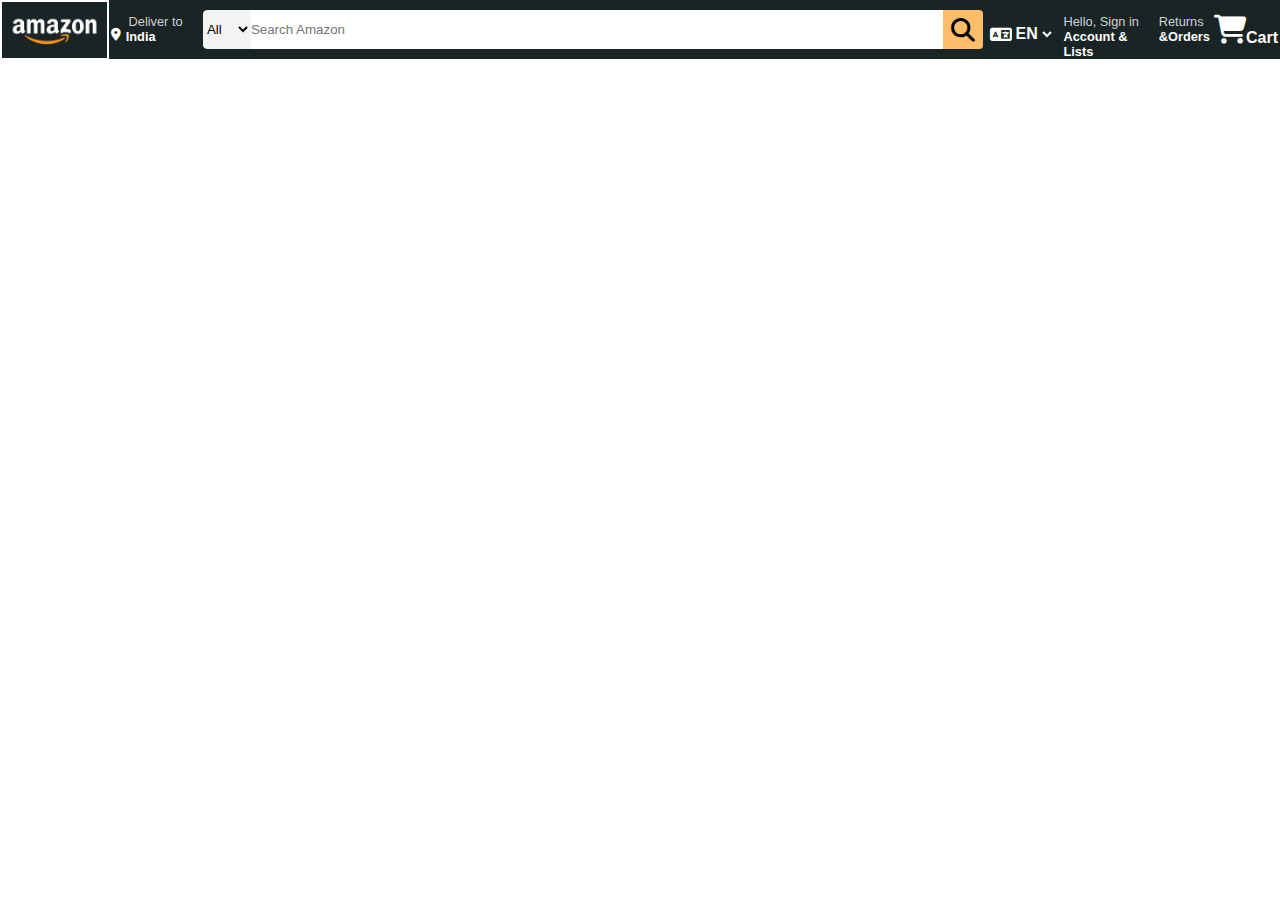
==== index.html @ fc0384eb "Changed Name" ====
<!DOCTYPE html>
<html lang="en">
<head>
    <meta charset="UTF-8">
    <meta name="viewport" content="width=device-width, initial-scale=1.0">
    <title>Amazon Clone</title>
    <link rel="stylesheet" href="Style.css">
    <link rel="stylesheet" href="https://cdnjs.cloudflare.com/ajax/libs/font-awesome/6.6.0/css/all.min.css">
</head>
<body>
    <div class="navbar">
        <div class="logo border">

        </div>
        <div class="location border">
            <div class="locationline1"><p>Deliver to</p></div>
            <div class="locationline2"><i class="fa-solid fa-location-dot"></i><p>India</p></div>

        </div>
        <div class="searchbar">
            <div>
                <select class="searchselect">
                    <option>All</option> 
                </select>
            </div>
            <input class="searchinput"placeholder="Search Amazon">
            <div class="searchicon "><i class="fa-solid fa-magnifying-glass"></i></div>

        </div>
        <div class="language border">
            <i class="fa-solid fa-language"></i>
            <select class="languageselect">
                <option>EN</option> 
            </select>
        </div>
        <div class="account border">
            <div class="accountline1"><p>Hello, Sign in</p></div>
            <div class="accountline2"><p>Account & Lists</p></div>
        </div>
        <div class="order border">
            <div class="orderline1"><p>Returns</p></div>
            <div class="orderline2"><p>&Orders</p></div>
        </div>
        <div class="cart border">
            <div class="carticon">
                <i class="fa-solid fa-cart-shopping"></i>
            </div>
            <div class="carttext">
                <p>Cart</p>
            </div>
        </div>
    </div>
</body>
</html>
---- Style.css ----
*{
    margin: 0;
    padding: 0;
    font-family: Arial, Helvetica, sans-serif;
}

/* navbar */
.navbar{
    display: flex;
    justify-content: space-around;
    align-items: center;
    background-color: #192424;
    height: 3.7rem;
    color: white;
    font-size: 0.8rem;
}
.border{
    border: 2px solid transparent;
    height: 3.5rem;
}
.border:hover{
    border: 2px solid white;
    cursor: pointer;
} 

.logo{
    background-image: url(Photos/amazon_logo.png);
    background-size: cover;
    width: 7rem;
}
.location{
    width: 6rem;
}
.locationline1{
    margin-left: 1.1rem;
    margin-top: .8rem;
    color: #f9fafad2;
}
.locationline2{
    display: flex;
    font-weight: 700;
    gap: 0.3rem;
}
.searchbar{
    height: 2.6rem;
    width: 65%;
    display: flex;
    align-items: center;
    border: none;
}
.searchinput{
    height: 2.4rem;
    width: 100%;
    border-radius: 0;
    border: none;
}
.searchicon{
    height: 2.4rem;
    width: 2.8rem;
    font-size: 1.5rem;
    align-items: center;
    display: flex;
    justify-content: center;
    border: none;
    background-color: rgba(254, 189, 104, 1);
    color: black;
    border-radius: 0 10% 10% 0;
    
}
.searchicon:hover{
    background-color: rgb(243, 158, 47);
    cursor: pointer;
    
}
.searchselect{
    height: 2.4rem;
    width: 3rem;
    border: none;
    border-radius: 10% 0 0 10%;
    background-color: #f3f3f3;
}
.language{
    width: 5rem;
    display: flex;
    justify-content: center;
    align-items: flex-end;
}
.language i{
    font-size: 1.1rem;
    margin-bottom: .9rem;
    
}
.languageselect{
    height: 2rem;
    background-color: #192424;
    color: white;
    margin-bottom: 0.5rem;
    border: none;
    font-weight: 650;
    font-size: 1rem;
}
.languageselect:hover{
    cursor: pointer;
}
.accountline1{
    margin-top: .8rem;
    color: #f9fafad2;
}
.accountline2{
    display: flex;
    font-weight: 700;
    gap: 0.3rem;
}
.orderline1{
    margin-top: .8rem;
    color: #f9fafad2;
}
.orderline2{
    display: flex;
    font-weight: 700;
    gap: 0.3rem;
}
.cart{
    display: flex;
    justify-content: center;
    align-items: center;
}
.cart i{
    font-size: 1.8rem;
}
.carttext{
    font-size: 01rem;
    margin-top: 1rem;
    font-weight: 700;
}
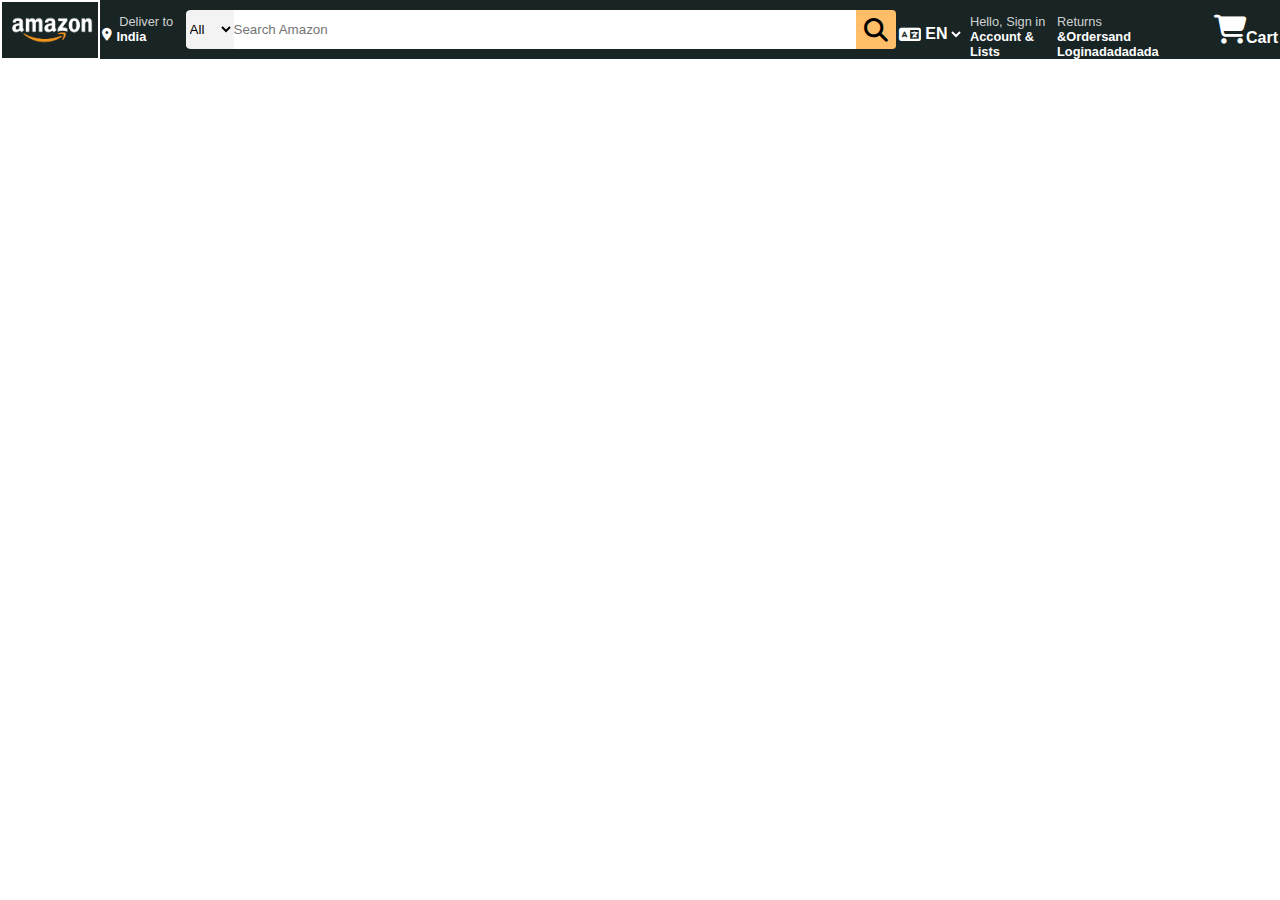
==== commit d81c9102: "Update index.html" ====
--- a/index.html
+++ b/index.html
@@ -39,7 +39,7 @@
         </div>
         <div class="order border">
             <div class="orderline1"><p>Returns</p></div>
-            <div class="orderline2"><p>&Orders</p></div>
+            <div class="orderline2"><p>&Ordersand Loginadadadada</p></div>
         </div>
         <div class="cart border">
             <div class="carticon">
@@ -51,4 +51,4 @@
         </div>
     </div>
 </body>
-</html> +</html> 
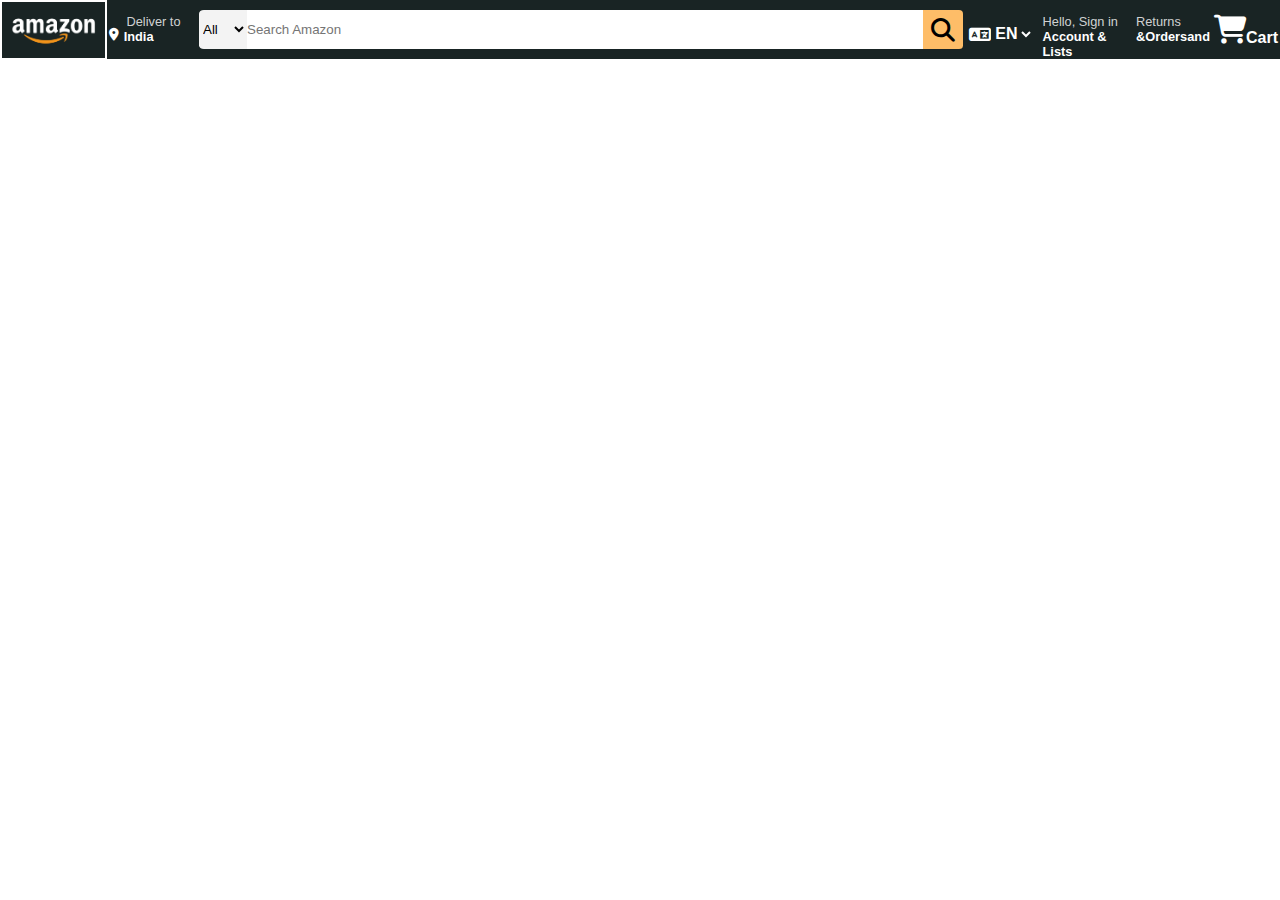
==== commit 5803bb84: "Update index.html" ====
--- a/index.html
+++ b/index.html
@@ -39,7 +39,7 @@
         </div>
         <div class="order border">
             <div class="orderline1"><p>Returns</p></div>
-            <div class="orderline2"><p>&Ordersand Loginadadadada</p></div>
+            <div class="orderline2"><p>&Ordersand</p></div>
         </div>
         <div class="cart border">
             <div class="carticon">
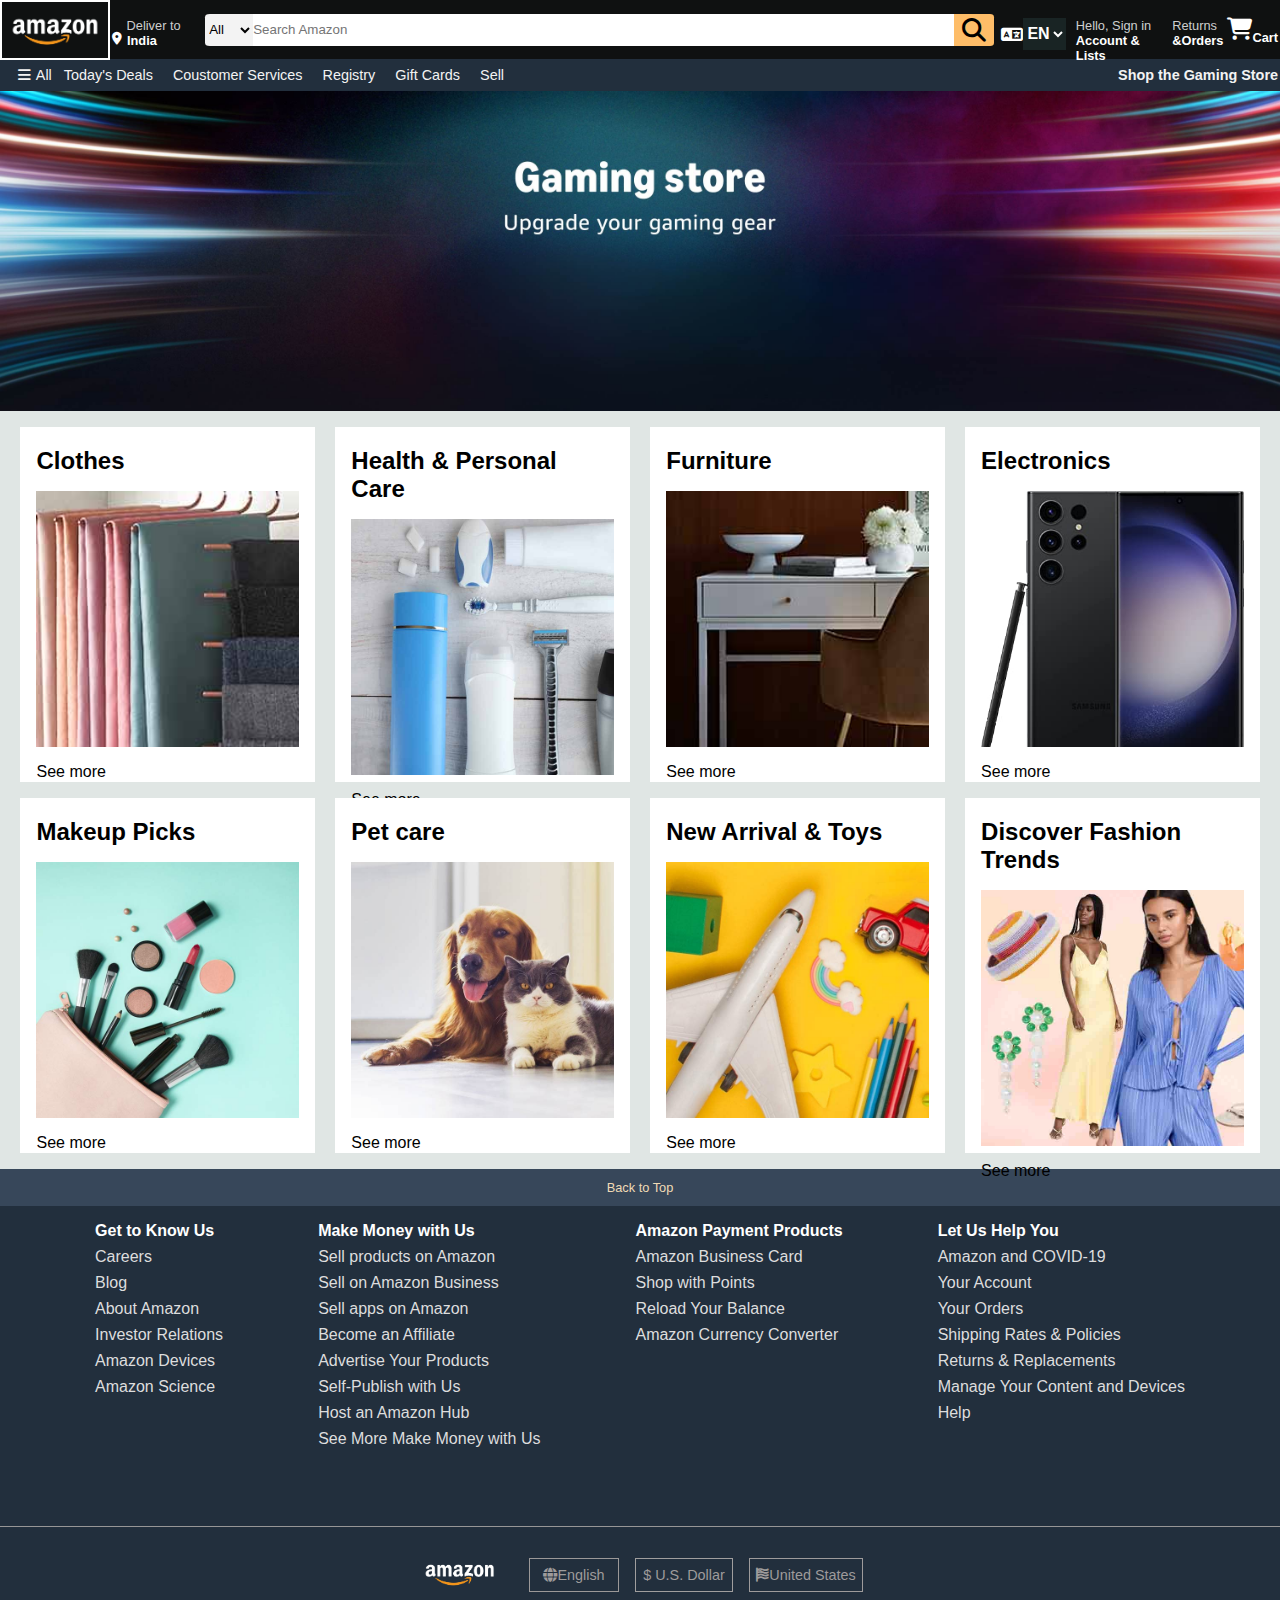
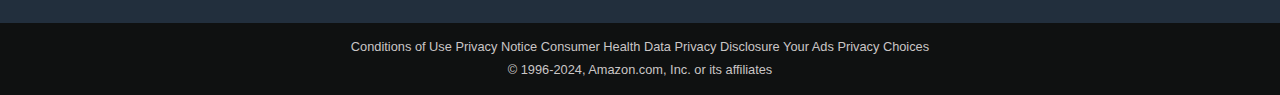
==== commit 9182a649: "Just Finished" ====
--- a/index.html
+++ b/index.html
@@ -39,7 +39,7 @@
         </div>
         <div class="order border">
             <div class="orderline1"><p>Returns</p></div>
-            <div class="orderline2"><p>&Ordersand</p></div>
+            <div class="orderline2"><p>&Orders</p></div>
         </div>
         <div class="cart border">
             <div class="carticon">
@@ -50,5 +50,145 @@
             </div>
         </div>
     </div>
+     <div class="navbar2">
+        <div class="optionall border2">
+            <i class="fa-solid fa-bars"></i> <p>All</p>          
+        </div>
+        <div class="panelcenter">
+            <p>Today's Deals</p>
+            <p>Coustomer Services</p>
+            <p>Registry</p>
+            <p>Gift Cards</p>
+            <p>Sell</p>
+        </div>
+        <div class="shopgaming border2">
+            <p>Shop the Gaming Store</p>
+        </div>
+     </div>
+     <div class="heroimage">
+     </div>
+      <div class="shopsection">
+        <div class="box1 box">
+            <div class="boxcontent">
+                <h2>Clothes</h2>
+            <div class="boximage" style="background-image: url(Photos/box1_image.jpg);"></div>
+            <p>See more</p>
+            </div>
+        </div>
+        <div class="box2 box">
+            <div class="boxcontent">
+                <h2>Health & Personal Care</h2>
+            <div class="boximage" style="background-image: url(Photos/box2_image.jpg);"></div>
+            <p>See more</p>
+            </div>
+        </div>
+        <div class="box3 box">
+            <div class="boxcontent">
+            <h2>Furniture</h2>
+            <div class="boximage" style="background-image: url(Photos/box3_image.jpg);"></div>
+            <p>See more</p>
+            </div>
+        </div>
+        <div class="box4 box">
+            <div class="boxcontent">
+            <h2>Electronics</h2>
+            <div class="boximage" style="background-image: url(Photos/box4_image.jpg);"></div>
+            <p>See more</p>
+            </div>
+        </div>
+        <div class="box1 box evengap">
+            <div class="boxcontent">
+                <h2>Makeup Picks</h2>
+            <div class="boximage" style="background-image: url(Photos/box5_image.jpg);"></div>
+            <p>See more</p>
+            </div>
+        </div>
+        <div class="box2 box evengap">
+            <div class="boxcontent">
+                <h2>Pet care</h2>
+            <div class="boximage" style="background-image: url(Photos/box6_image.jpg);"></div>
+            <p>See more</p>
+            </div>
+        </div>
+        <div class="box3 box evengap">
+            <div class="boxcontent">
+            <h2>New Arrival & Toys</h2>
+            <div class="boximage" style="background-image: url(Photos/box7_image.jpg);"></div>
+            <p>See more</p>
+            </div>
+        </div>
+        <div class="box4 box evengap">
+            <div class="boxcontent">
+            <h2>Discover Fashion Trends</h2>
+            <div class="boximage" style="background-image: url(Photos/box8_image.jpg);"></div>
+            <p>See more</p>
+            </div>
+        </div> 
+      </div>
+      <footer>
+        <div class="footpanel">
+            Back to Top
+        </div>
+        <div class="footpanel2">
+            <ul>
+                <p>Get to Know Us</p>
+                <a>Careers</a>
+                <a>Blog</a>
+                <a>About Amazon</a>
+                <a>Investor Relations</a>
+                <a>Amazon Devices</a>
+                <a>Amazon Science</a>
+            </ul>
+            <ul>
+                <p>Make Money with Us</p>
+                <a>Sell products on Amazon</a>
+                <a>Sell on Amazon Business</a>
+                <a>Sell apps on Amazon</a>
+                <a>Become an Affiliate</a>
+                <a>Advertise Your Products</a>
+                <a>Self-Publish with Us</a>
+                <a>Host an Amazon Hub</a>
+                <a>See More Make Money with Us</a>
+            </ul>
+            <ul>
+                <p>Amazon Payment Products</p>
+                <a>Amazon Business Card</a>
+                <a>Shop with Points</a>
+                <a>Reload Your Balance</a>
+                <a>Amazon Currency Converter</a>
+            </ul>
+            <ul>
+                <p>Let Us Help You</p>
+                <a>Amazon and COVID-19</a>
+                <a>Your Account</a>
+                <a>Your Orders</a>
+                <a>Shipping Rates & Policies</a>
+                <a>Returns & Replacements</a>
+                <a>Manage Your Content and Devices</a>
+                <a>Help</a>
+            </ul>
+        </div>
+        <div class="footpanel3">
+            <div class="logo1">
+
+            </div>
+            <div class="lancurcon">
+                <div class="lan"><i class="fa-solid fa-globe"></i><p>English</p></div>
+                <div class="cur">$ U.S. Dollar</div>
+                <div class="con"><div class="conimage"><i class="fa-solid fa-flag-usa"></i></div><p>United States</p></i></div>
+            </div>
+        </div>
+        <div class="footpanel4">
+            <div class="privacy">
+               <a>Conditions of Use</a>
+               <a>Privacy Notice</a>
+               <a>Consumer Health Data Privacy Disclosure</a>
+               <a>Your Ads Privacy Choices</a> 
+            </div>
+            <div class="affiliates">
+                <a>© 1996-2024, Amazon.com, Inc. or its affiliates</a>
+            </div>
+        </div>
+      </footer>
 </body>
 </html> 
--- a/Style.css
+++ b/Style.css
@@ -2,6 +2,7 @@
     margin: 0;
     padding: 0;
     font-family: Arial, Helvetica, sans-serif;
+    
 }
 
 /* navbar */
@@ -9,10 +10,10 @@
     display: flex;
     justify-content: space-around;
     align-items: center;
-    background-color: #192424;
+    background-color: #0f1111;
     height: 3.7rem;
     color: white;
-    font-size: 0.8rem;
+    font-size: .8rem;
 }
 .border{
     border: 2px solid transparent;
@@ -32,8 +33,8 @@
     width: 6rem;
 }
 .locationline1{
-    margin-left: 1.1rem;
-    margin-top: .8rem;
+    margin-left: .9rem;
+    margin-top: 1rem;
     color: #f9fafad2;
 }
 .locationline2{
@@ -42,20 +43,20 @@
     gap: 0.3rem;
 }
 .searchbar{
-    height: 2.6rem;
+    height: 2rem;
     width: 65%;
     display: flex;
     align-items: center;
     border: none;
 }
 .searchinput{
-    height: 2.4rem;
+    height: 2rem;
     width: 100%;
     border-radius: 0;
     border: none;
 }
 .searchicon{
-    height: 2.4rem;
+    height: 2rem;
     width: 2.8rem;
     font-size: 1.5rem;
     align-items: center;
@@ -73,7 +74,7 @@
     
 }
 .searchselect{
-    height: 2.4rem;
+    height: 2rem;
     width: 3rem;
     border: none;
     border-radius: 10% 0 0 10%;
@@ -103,7 +104,7 @@
     cursor: pointer;
 }
 .accountline1{
-    margin-top: .8rem;
+    margin-top: 1rem;
     color: #f9fafad2;
 }
 .accountline2{
@@ -112,7 +113,7 @@
     gap: 0.3rem;
 }
 .orderline1{
-    margin-top: .8rem;
+    margin-top: 1rem;
     color: #f9fafad2;
 }
 .orderline2{
@@ -126,12 +127,215 @@
     align-items: center;
 }
 .cart i{
-    font-size: 1.8rem;
+    font-size: 1.4rem;
 }
 .carttext{
-    font-size: 01rem;
-    margin-top: 1rem;
-    font-weight: 700;
-}
-
-
+    font-size: 0.8rem;
+    margin-top: 1rem;
+    font-weight: 700;
+}
+/* navbar2 */
+.navbar2{
+    display: flex;
+    background-color: #222f3d;
+    color: #f3f3f3;
+    height: 2rem;
+    font-family: Arial, Helvetica, sans-serif;
+    font-size: 0.9rem;
+    justify-content: space-evenly;
+    align-items:center;
+}
+.border2{
+    border: 2px solid transparent;
+    height: 1.6rem;
+    display: flex;
+    justify-content: space-evenly;
+    align-items: center;
+}
+.border2:hover{
+    border: 2px solid white;
+    cursor: pointer;
+}
+.optionall{
+    display: flex;
+    margin-left: 1rem;
+}
+.optionall p{
+    margin-left: .3rem;
+}
+.panelcenter{
+    display: flex;
+    justify-content: left;
+    align-items: center;
+    border: none;
+    width: 83%;
+    box-sizing: border-box;
+    
+}
+.panelcenter p{
+    height: 1.6rem;
+    display: flex;
+    align-items: center;
+    padding-left: .5rem;
+    padding-right: .5rem;
+    gap: 30rem;
+    border: 2px solid transparent;
+    
+}
+
+.panelcenter p:hover{
+    border: 2px solid;
+    cursor: pointer;
+    
+}
+.shopgaming{
+    display: flex;
+    justify-content: right;
+    font-weight: 700;
+}
+/* Background image */
+.heroimage{
+    background-image: url(Photos/heroimage.jpg);
+    height: 20rem;
+    width: 100%;
+    background-size: cover;
+}
+/* Shop Section */
+.shopsection{
+    display: flex;
+    flex-wrap: wrap;
+    justify-content: space-evenly;
+    background-color: #e0e6e4;
+}
+.box{
+    border: 2px solid black;
+    height: 20rem;
+    width: 23%;
+    background-color: white;
+    padding: 20px 0 15px;
+    margin-top: 1rem;
+    margin-bottom: 1rem;
+    border: none;
+}
+.boximage{
+    height: 16rem;
+    background-size: cover;
+    margin-top: 1rem;
+    margin-bottom: 1rem;
+
+}
+.boxcontent{
+    margin-left: 1rem;
+    margin-right: 1rem;
+}
+.evengap{
+    margin-top: 0rem;
+}
+
+/* Footer */
+footer{
+    font-family: Arial, Helvetica, sans-serif;
+}
+.footpanel{
+    background-color: #37475a;
+    color: rgb(240, 219, 182);
+    height: 2.3rem;
+    display: flex;
+    justify-content: center;
+    align-items: center;
+    font-size: .8rem;
+}
+.footpanel:hover{
+    cursor: pointer;
+    background-color: #37475aec;
+    
+}
+.footpanel2{
+    background-color: #222f3d;
+    color: white;
+    height: 20rem;
+    display: flex;
+    justify-content: space-evenly;
+}
+ul {
+    margin-top: 1rem;
+}
+ul a{
+    display: block;
+    font-size: 1rem;
+    margin-top: .5rem;
+    color: #dddddd;
+}
+ul a:hover{
+    cursor: pointer;
+    text-decoration: underline;
+    
+}
+ul p{
+    font-weight: 700;
+}
+.footpanel3{
+    background-color: #222f3d;
+    color: white;
+    border-top: .01rem solid #979696;
+    height: 6rem;
+    display: flex;
+    justify-content: center;
+    align-items: center;
+}
+.logo1{
+    background-image: url(Photos/amazon_logo.png);
+    background-size: cover;
+    width: 5rem;
+    height: 3rem;
+}
+.lancurcon{
+    display: flex;
+    margin-left: 1rem;
+    color: #9e9b9b;
+}
+.lan{
+    display: flex;
+    margin-left: 1rem;
+    border: 1px solid #9b9898;
+    width: 5.5rem;
+    align-items: center;
+    font-size: .9rem;
+    height: 2rem;
+    justify-content: center;
+}
+.cur{
+    display: flex;
+    margin-left: 1rem;
+    border: 1px solid #a09e9e;
+    width: 6rem;
+    align-items: center;
+    font-size: .9rem;
+    justify-content: center;
+}
+.con{
+    display: flex;
+    justify-content: center;
+    margin-left: 1rem;
+    border: 1px solid #9e9b9b;
+    width: 7rem;
+    align-items: center;
+    font-size: .9rem;
+}
+.footpanel4{
+    background-color: #0f1111;
+    color: rgb(202, 198, 198);
+    height: 4.5rem;
+    text-align: center;
+    /* display: flex;
+    justify-content: center;
+    align-items: center; */
+}
+.privacy{
+    font-size: .8rem;
+    padding-top: 1rem;
+}
+.affiliates{
+    padding-top: .5rem;
+    font-size: .8rem;
+}
